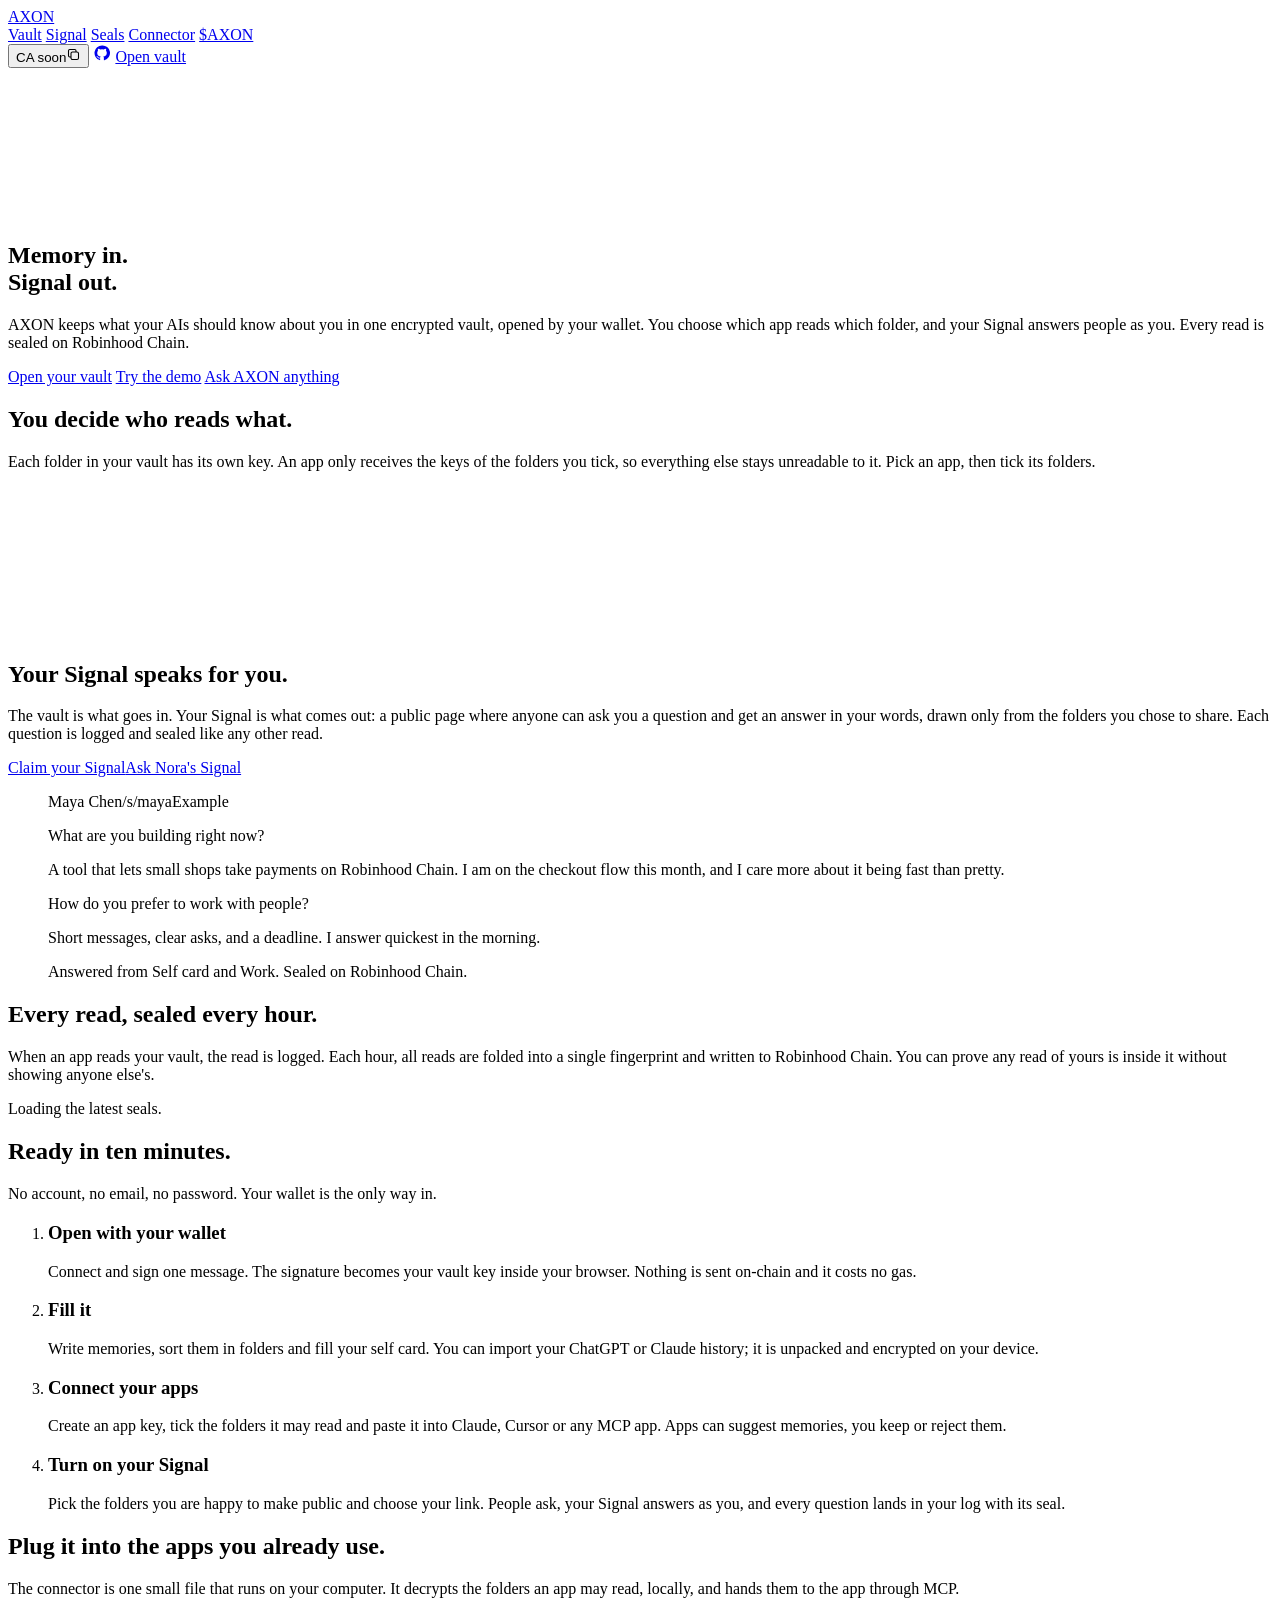
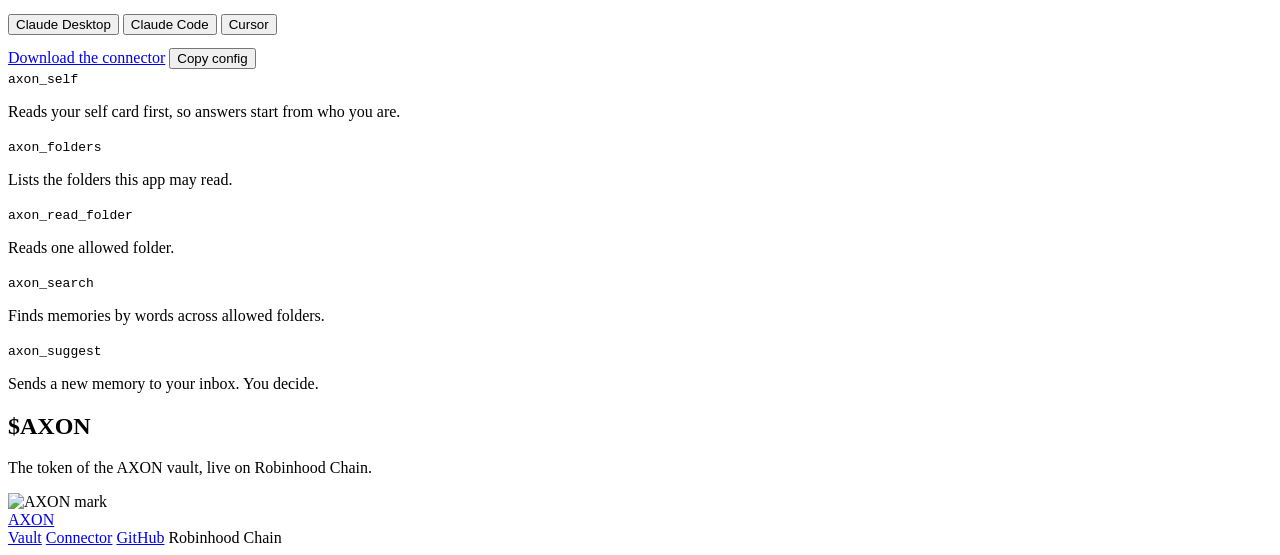
==== public/index.html @ 9735e528 "Site: $AXON contract address, launch copy fixes" ====
<!doctype html>
<html lang="en">
<head>
<meta charset="utf-8">
<meta name="viewport" content="width=device-width, initial-scale=1">
<title>AXON | Memory in, signal out</title>
<meta name="description" content="AXON is an encrypted vault for what your AIs should know about you, and a Signal that answers people as you. Your wallet holds the key. Every read is sealed on Robinhood Chain.">
<meta property="og:title" content="AXON | Memory in, signal out">
<meta property="og:description" content="One encrypted memory for every AI you use, and a Signal that answers as you. Sealed on Robinhood Chain.">
<meta property="og:image" content="/pp.png">
<meta name="twitter:card" content="summary">
<link rel="icon" href="/favicon.png">
<link rel="preconnect" href="https://fonts.googleapis.com"><link rel="preconnect" href="https://fonts.gstatic.com" crossorigin>
<link href="https://fonts.googleapis.com/css2?family=Cormorant+Garamond:wght@300;400;500&family=Hanken+Grotesk:wght@400;500;600&family=JetBrains+Mono&display=swap" rel="stylesheet">
<link rel="stylesheet" href="/style.css">
</head>
<body>
<header class="top">
  <a class="brand" href="/"><img src="/pp.png" alt=""><span>AXON</span></a>
  <nav>
    <a href="#wiring">Vault</a>
    <a href="#signal">Signal</a>
    <a href="#seals">Seals</a>
    <a href="#connector">Connector</a>
    <a href="#token">$AXON</a>
  </nav>
  <div class="top-right">
    <button class="ca-chip" id="ca-top" type="button" title="Copy contract address"><span id="ca-top-text">CA soon</span><svg viewBox="0 0 24 24" width="15" height="15" aria-hidden="true"><rect x="8" y="8" width="12" height="12" rx="2.5" fill="none" stroke="currentColor" stroke-width="1.7"/><path d="M16 8V6a2 2 0 0 0-2-2H6a2 2 0 0 0-2 2v8a2 2 0 0 0 2 2h2" fill="none" stroke="currentColor" stroke-width="1.7"/></svg></button>
    <a class="ico" id="x-top" href="#" target="_blank" rel="noopener" aria-label="AXON on X" hidden><svg viewBox="0 0 24 24" width="17" height="17" aria-hidden="true"><path fill="currentColor" d="M17.75 3h3.07l-6.7 7.66L22 21h-6.17l-4.83-6.32L5.47 21H2.4l7.17-8.2L2 3h6.33l4.37 5.78L17.75 3Zm-1.08 16.2h1.7L7.4 4.73H5.58L16.67 19.2Z"/></svg></a>
    <a class="ico" href="https://github.com/AxonSignal/Axon" target="_blank" rel="noopener" aria-label="AXON on GitHub"><svg viewBox="0 0 24 24" width="18" height="18" aria-hidden="true"><path fill="currentColor" d="M12 2a10 10 0 0 0-3.16 19.49c.5.09.68-.22.68-.48v-1.7c-2.78.6-3.37-1.18-3.37-1.18-.45-1.16-1.11-1.47-1.11-1.47-.91-.62.07-.6.07-.6 1 .07 1.53 1.03 1.53 1.03.9 1.52 2.34 1.08 2.91.83.09-.65.35-1.08.63-1.33-2.22-.25-4.55-1.11-4.55-4.94 0-1.09.39-1.98 1.03-2.68-.1-.25-.45-1.27.1-2.65 0 0 .84-.27 2.75 1.02a9.6 9.6 0 0 1 5 0c1.91-1.29 2.75-1.02 2.75-1.02.55 1.38.2 2.4.1 2.65.64.7 1.03 1.59 1.03 2.68 0 3.84-2.34 4.68-4.57 4.93.36.31.68.92.68 1.85v2.75c0 .27.18.58.69.48A10 10 0 0 0 12 2Z"/></svg></a>
    <a class="btn small" href="/app">Open vault</a>
  </div>
</header>

<section class="hero">
  <canvas id="mark" aria-hidden="true"></canvas>
  <div class="hero-copy">
    <h1>Memory in.<br>Signal out.</h1>
    <p>AXON keeps what your AIs should know about you in one encrypted vault, opened by your wallet. You choose which app reads which folder, and your Signal answers people as you. Every read is sealed on Robinhood Chain.</p>
    <div class="actions">
      <a class="btn" href="/app">Open your vault</a>
      <a class="btn ghost" href="/app?demo=1">Try the demo</a>
      <a class="link" href="/s/axon">Ask AXON anything</a>
    </div>
    <div class="live" id="live" hidden><i></i><span><b id="st-v">0</b> vaults, <b id="st-m">0</b> memories, <b id="st-r">0</b> reads sealed</span></div>
  </div>
</section>

<main>
  <div class="spine" aria-hidden="true"><div class="spine-pulse" id="pulse"></div></div>

  <section class="sec" id="wiring">
    <h2>You decide who reads what.</h2>
    <p class="lede">Each folder in your vault has its own key. An app only receives the keys of the folders you tick, so everything else stays unreadable to it. Pick an app, then tick its folders.</p>
    <div class="board" id="board">
      <svg id="wires" aria-hidden="true"></svg>
      <div class="col folders" id="folders"></div>
      <div class="col apps" id="apps"></div>
    </div>
    <p class="board-note" id="note"></p>
  </section>

  <section class="sec" id="signal">
    <div class="signal-split">
      <div>
        <h2>Your Signal speaks for you.</h2>
        <p class="lede">The vault is what goes in. Your Signal is what comes out: a public page where anyone can ask you a question and get an answer in your words, drawn only from the folders you chose to share. Each question is logged and sealed like any other read.</p>
        <div class="actions-row"><a class="btn" href="/app">Claim your Signal</a><a class="btn ghost" href="/s/nora">Ask Nora's Signal</a></div>
      </div>
      <figure class="signal-demo" aria-label="Example of a Signal page">
        <figcaption><span class="sd-name">Maya Chen</span><span class="sd-handle">/s/maya</span><span class="sd-tag">Example</span></figcaption>
        <p class="sd-q">What are you building right now?</p>
        <p class="sd-a">A tool that lets small shops take payments on Robinhood Chain. I am on the checkout flow this month, and I care more about it being fast than pretty.</p>
        <p class="sd-q">How do you prefer to work with people?</p>
        <p class="sd-a">Short messages, clear asks, and a deadline. I answer quickest in the morning.</p>
        <p class="sd-foot">Answered from Self card and Work. Sealed on Robinhood Chain.</p>
      </figure>
    </div>
  </section>

  <section class="sec" id="seals">
    <h2>Every read, sealed every hour.</h2>
    <p class="lede">When an app reads your vault, the read is logged. Each hour, all reads are folded into a single fingerprint and written to Robinhood Chain. You can prove any read of yours is inside it without showing anyone else's.</p>
    <div class="seals" id="seal-list"><div class="seals-empty">Loading the latest seals.</div></div>
    <p class="contract-line" id="contract-line"></p>
  </section>

  <section class="sec" id="start">
    <h2>Ready in ten minutes.</h2>
    <p class="lede">No account, no email, no password. Your wallet is the only way in.</p>
    <ol class="steps">
      <li><h3>Open with your wallet</h3><p>Connect and sign one message. The signature becomes your vault key inside your browser. Nothing is sent on-chain and it costs no gas.</p></li>
      <li><h3>Fill it</h3><p>Write memories, sort them in folders and fill your self card. You can import your ChatGPT or Claude history; it is unpacked and encrypted on your device.</p></li>
      <li><h3>Connect your apps</h3><p>Create an app key, tick the folders it may read and paste it into Claude, Cursor or any MCP app. Apps can suggest memories, you keep or reject them.</p></li>
      <li><h3>Turn on your Signal</h3><p>Pick the folders you are happy to make public and choose your link. People ask, your Signal answers as you, and every question lands in your log with its seal.</p></li>
    </ol>
  </section>

  <section class="sec" id="connector">
    <h2>Plug it into the apps you already use.</h2>
    <p class="lede">The connector is one small file that runs on your computer. It decrypts the folders an app may read, locally, and hands them to the app through MCP.</p>
    <div class="tabs" role="tablist" id="tabs">
      <button class="tab" role="tab" aria-selected="true" data-t="desktop">Claude Desktop</button>
      <button class="tab" role="tab" aria-selected="false" data-t="code">Claude Code</button>
      <button class="tab" role="tab" aria-selected="false" data-t="cursor">Cursor</button>
    </div>
    <pre class="code" id="snippet"></pre>
    <div class="code-actions">
      <a class="btn ghost small" href="/axon-connector.mjs" download>Download the connector</a>
      <button class="btn ghost small" id="copy-snippet">Copy config</button>
    </div>
    <div class="tools-list">
      <div><code>axon_self</code><p>Reads your self card first, so answers start from who you are.</p></div>
      <div><code>axon_folders</code><p>Lists the folders this app may read.</p></div>
      <div><code>axon_read_folder</code><p>Reads one allowed folder.</p></div>
      <div><code>axon_search</code><p>Finds memories by words across allowed folders.</p></div>
      <div><code>axon_suggest</code><p>Sends a new memory to your inbox. You decide.</p></div>
    </div>
  </section>

  <section class="sec" id="token">
    <div class="token">
      <div>
        <h2>$AXON</h2>
        <p class="lede">The token of the AXON vault, live on Robinhood Chain.</p>
        <div class="ca" id="ca-box"></div>
        <div class="code-actions" id="token-links"></div>
      </div>
      <img src="/pp.png" alt="AXON mark">
    </div>
  </section>
</main>

<footer>
  <a class="brand" href="/"><img src="/pp.png" alt=""><span>AXON</span></a>
  <div class="fine">
    <a href="/app">Vault</a>
    <a href="/axon-connector.mjs" download>Connector</a>
    <a href="https://github.com/AxonSignal/Axon" target="_blank" rel="noopener">GitHub</a>
    <a id="x-link" href="#" hidden>X</a>
    <span>Robinhood Chain</span>
  </div>
</footer>
<div class="toast" id="toast"></div>

<script src="/config.js"></script>
<script src="/core.js"></script>
<script src="/fibers.js"></script>
<script>
(() => {
  const cfg = AX.cfg, $ = (s) => document.querySelector(s);
  const toast = (t) => { const el = $('#toast'); el.textContent = t; el.classList.add('show'); clearTimeout(el._t); el._t = setTimeout(() => el.classList.remove('show'), 1800); };
  const copy = async (t, msg) => { try { await navigator.clipboard.writeText(t); toast(msg); } catch { toast('Copy failed, select the text instead.'); } };

  const wide = () => innerWidth > 860;
  AxonMark($('#mark'), { cx: wide() ? 0.7 : 0.5, cy: wide() ? 0.5 : 0.3, fill: wide() ? 0.96 : 0.6, maxW: 1 });

  // live numbers
  AX.api('/api/stats').then((s) => {
    const n = (v, one, many) => `<b>${v.toLocaleString('en-US')}</b> ${v === 1 ? one : many}`;
    $('#live span').innerHTML = `${n(s.vaults, 'vault', 'vaults')}, ${s.signals ? n(s.signals, 'Signal live', 'Signals live') + ', ' : ''}${n(s.sealed, 'read sealed', 'reads sealed')} on-chain`;
    $('#live').hidden = false;
  }).catch(() => {});

  // spine pulse follows the reader
  const main = document.querySelector('main'), pulse = $('#pulse');
  const nodes = [...document.querySelectorAll('.sec h2')].map((h) => { const n = document.createElement('div'); n.className = 'node'; main.appendChild(n); return { h, n }; });
  function placeNodes() { const mt = main.getBoundingClientRect().top + scrollY; nodes.forEach(({ h, n }) => { n.style.top = (h.getBoundingClientRect().top + scrollY - mt + h.offsetHeight * 0.45) + 'px'; }); }
  function onScroll() {
    const mt = main.getBoundingClientRect().top + scrollY;
    const y = Math.max(0, Math.min(main.offsetHeight, scrollY + innerHeight * 0.5 - mt));
    pulse.style.top = y + 'px';
    nodes.forEach(({ n }) => n.classList.toggle('lit', parseFloat(n.style.top) <= y));
  }
  placeNodes(); onScroll();
  addEventListener('scroll', onScroll, { passive: true });
  addEventListener('resize', () => { placeNodes(); onScroll(); wire(); });
  document.fonts && document.fonts.ready.then(() => { placeNodes(); onScroll(); wire(); });

  // wiring demo (example data)
  const FOLDERS = [['self', 'Self card', 'who you are'], ['work', 'Work', '42 memories'], ['proj', 'Projects', '18 memories'], ['voice', 'Writing voice', '9 memories'], ['travel', 'Travel', '23 memories']];
  const APPS = [['claude', 'Claude'], ['chatgpt', 'ChatGPT'], ['cursor', 'Cursor'], ['cc', 'Claude Code']];
  const grants = { claude: new Set(['self', 'work', 'voice']), chatgpt: new Set(['self', 'travel']), cursor: new Set(['proj']), cc: new Set(['self', 'proj']) };
  let sel = 'claude';
  const fEl = $('#folders'), aEl = $('#apps');
  fEl.innerHTML = FOLDERS.map(([id, n, s]) => `<button class="chip" data-f="${id}"><span>${n}<br><small>${s}</small></span><span class="tick"></span></button>`).join('');
  aEl.innerHTML = APPS.map(([id, n]) => `<button class="chip" data-a="${id}"><span>${n}</span></button>`).join('');
  fEl.addEventListener('click', (e) => { const b = e.target.closest('[data-f]'); if (!b) return; const g = grants[sel]; g.has(b.dataset.f) ? g.delete(b.dataset.f) : g.add(b.dataset.f); render(); });
  aEl.addEventListener('click', (e) => { const b = e.target.closest('[data-a]'); if (!b) return; sel = b.dataset.a; render(); });
  function render() {
    fEl.querySelectorAll('[data-f]').forEach((b) => b.classList.toggle('on', grants[sel].has(b.dataset.f)));
    aEl.querySelectorAll('[data-a]').forEach((b) => { b.classList.toggle('sel', b.dataset.a === sel); b.setAttribute('aria-pressed', b.dataset.a === sel); });
    const name = APPS.find((a) => a[0] === sel)[1];
    const list = FOLDERS.filter((f) => grants[sel].has(f[0])).map((f) => f[1]);
    $('#note').innerHTML = list.length
      ? `<b>${name}</b> holds the keys to ${list.join(', ')}. The other folders stay sealed to it, even on our server.`
      : `<b>${name}</b> holds no keys. It cannot read anything in your vault.`;
    wire();
  }
  function wire() {
    const svg = $('#wires'), box = $('#board').getBoundingClientRect();
    if (getComputedStyle(svg).display === 'none') return;
    let out = '';
    for (const [aid] of APPS) for (const fid of grants[aid]) {
      const f = fEl.querySelector(`[data-f="${fid}"]`).getBoundingClientRect(), a = aEl.querySelector(`[data-a="${aid}"]`).getBoundingClientRect();
      const x1 = f.right - box.left, y1 = f.top + f.height / 2 - box.top, x2 = a.left - box.left, y2 = a.top + a.height / 2 - box.top;
      const on = aid === sel, strands = on ? 9 : 4;
      for (let i = 0; i < strands; i++) {
        const o = (i - (strands - 1) / 2) * (on ? 1.6 : 1.2), mx = (x1 + x2) / 2;
        out += `<path d="M${x1},${y1 + o * 0.6} C${mx + o * 6},${y1 + o * 2} ${mx - o * 6},${y2 - o * 2} ${x2},${y2 + o * 0.4}" fill="none" stroke="${on ? 'rgba(156,207,255,' + (0.25 + 0.05 * (i % 3)) + ')' : 'rgba(236,228,212,0.07)'}" stroke-width="${on ? 0.8 : 0.6}"/>`;
      }
    }
    svg.innerHTML = out;
  }
  render();

  // seals
  const fmtHour = (h) => { const d = new Date(h * 3600000); return d.toLocaleString('en-US', { month: 'short', day: 'numeric', hour: '2-digit', minute: '2-digit', hour12: false, timeZone: 'UTC' }) + ' UTC'; };
  AX.api('/api/seals').then(({ seals, contract }) => {
    const c = contract || cfg.SEAL_CONTRACT;
    const el = $('#seal-list');
    if (!seals.length) { el.innerHTML = '<div class="seals-empty">The first seal lands an hour after the first read.</div>'; }
    else el.innerHTML = seals.map((s) => `<div class="seal-row"><span class="h">${fmtHour(s.hour)}</span><span class="r">${s.reads} ${s.reads === 1 ? 'read' : 'reads'}</span><code>${AX.short('0x' + s.root, 10, 8)}</code>${s.tx ? `<a href="${cfg.EXPLORER}/tx/${s.tx}" target="_blank" rel="noopener">On-chain</a>` : '<span class="pending">Writing on-chain</span>'}</div>`).join('');
    if (c) $('#contract-line').innerHTML = `Seal contract <a class="link" href="${cfg.EXPLORER}/address/${c}" target="_blank" rel="noopener">${AX.short(c, 8, 6)}</a> on ${cfg.CHAIN_NAME}.`;
  }).catch(() => { $('#seal-list').innerHTML = '<div class="seals-empty">Seals are unavailable right now. Refresh in a minute.</div>'; });

  // connector snippets
  const origin = location.origin;
  const SNIP = {
    desktop: `{
  "mcpServers": {
    "axon": {
      "command": "node",
      "args": ["C:\\\\path\\\\to\\\\axon-connector.mjs"],
      "env": {
        "AXON_KEY": "axon_your_app_key",
        "AXON_URL": "${origin}"
      }
    }
  }
}`,
    code: `claude mcp add axon -e AXON_KEY=axon_your_app_key -e AXON_URL=${origin} -- node /path/to/axon-connector.mjs`,
    cursor: `// ~/.cursor/mcp.json
{
  "mcpServers": {
    "axon": {
      "command": "node",
      "args": ["/path/to/axon-connector.mjs"],
      "env": { "AXON_KEY": "axon_your_app_key", "AXON_URL": "${origin}" }
    }
  }
}`,
  };
  let tab = 'desktop';
  const showTab = () => { $('#snippet').textContent = SNIP[tab]; document.querySelectorAll('.tab').forEach((t) => t.setAttribute('aria-selected', t.dataset.t === tab)); };
  $('#tabs').addEventListener('click', (e) => { const t = e.target.closest('[data-t]'); if (t) { tab = t.dataset.t; showTab(); } });
  $('#copy-snippet').addEventListener('click', () => copy(SNIP[tab], 'Config copied'));
  showTab();

  // token
  const caBox = $('#ca-box'), links = $('#token-links');
  if (cfg.CA) {
    caBox.innerHTML = `<code id="ca">${cfg.CA}</code><button class="btn ghost small" id="copy-ca">Copy</button>`;
    $('#copy-ca').addEventListener('click', () => copy(cfg.CA, 'Contract address copied'));
    links.innerHTML = (cfg.PONS_URL ? `<a class="btn" href="${cfg.PONS_URL}" target="_blank" rel="noopener">Buy on Pons</a>` : '') +
      `<a class="btn ghost" href="${cfg.EXPLORER}/token/${cfg.CA}" target="_blank" rel="noopener">View on explorer</a>`;
  } else {
    caBox.innerHTML = '<span class="soon">The contract address appears here at launch.</span>';
  }
  if (cfg.X_URL) { const x = $('#x-link'); x.href = cfg.X_URL; x.hidden = false; x.target = '_blank'; x.rel = 'noopener'; const xt = $('#x-top'); xt.href = cfg.X_URL; xt.hidden = false; }
  const caTop = $('#ca-top');
  if (cfg.CA) { $('#ca-top-text').textContent = 'CA ' + AX.short(cfg.CA, 6, 4); caTop.onclick = () => copy(cfg.CA, 'Contract address copied'); }
  else { caTop.classList.add('soon'); caTop.onclick = () => toast('The contract address appears here at launch.'); }
})();
</script>
</body>
</html>
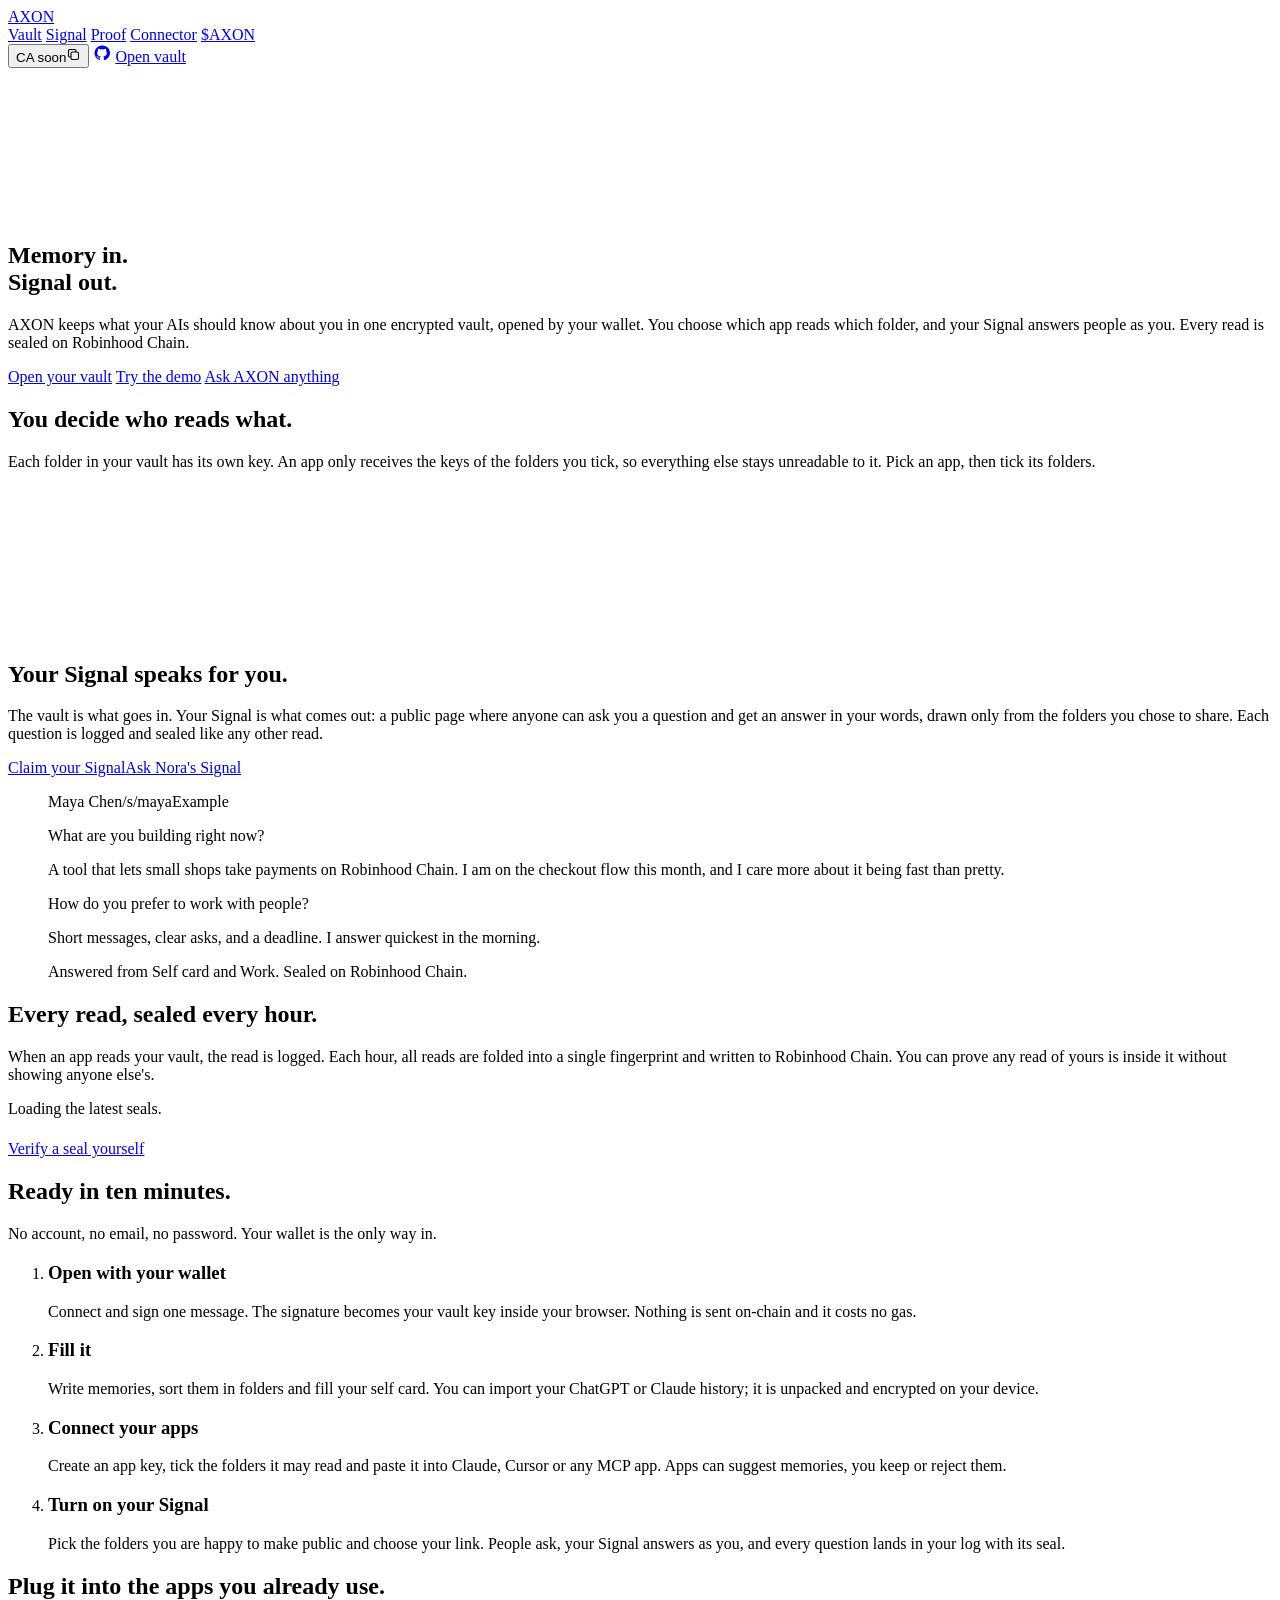
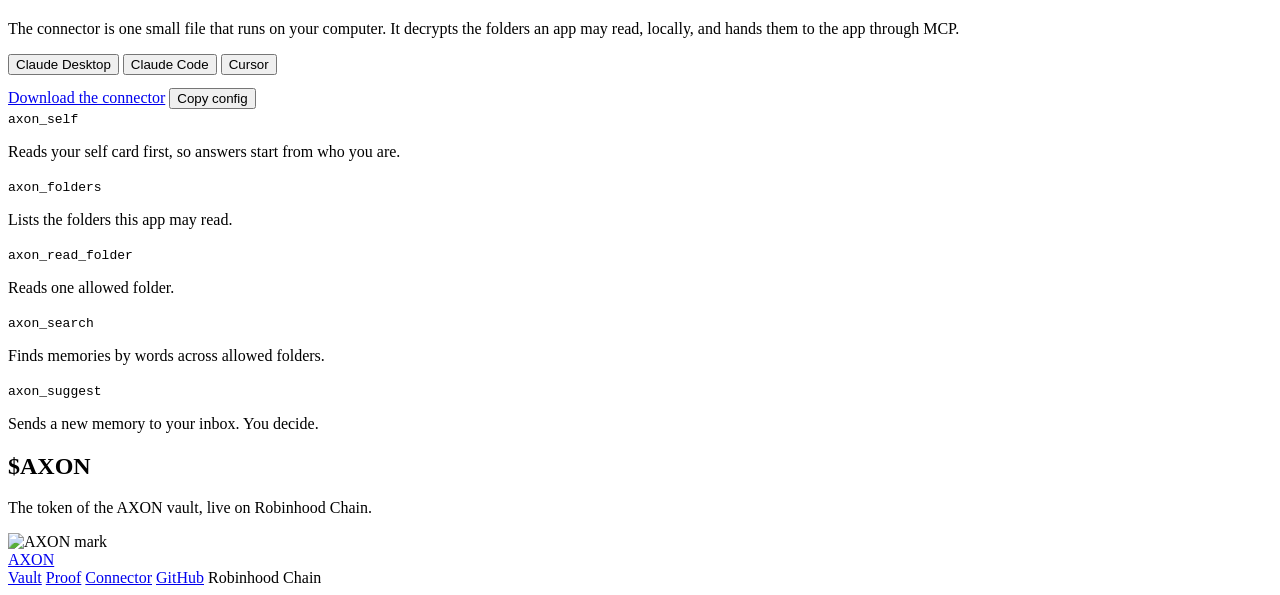
==== commit c33f8ea5: "V2: Proof Explorer page (/proof)" ====
--- a/public/index.html
+++ b/public/index.html
@@ -20,7 +20,7 @@
   <nav>
     <a href="#wiring">Vault</a>
     <a href="#signal">Signal</a>
-    <a href="#seals">Seals</a>
+    <a href="/proof">Proof</a>
     <a href="#connector">Connector</a>
     <a href="#token">$AXON</a>
   </nav>
@@ -83,6 +83,7 @@
     <p class="lede">When an app reads your vault, the read is logged. Each hour, all reads are folded into a single fingerprint and written to Robinhood Chain. You can prove any read of yours is inside it without showing anyone else's.</p>
     <div class="seals" id="seal-list"><div class="seals-empty">Loading the latest seals.</div></div>
     <p class="contract-line" id="contract-line"></p>
+    <p style="margin-top:22px"><a class="btn ghost" href="/proof">Verify a seal yourself</a></p>
   </section>
 
   <section class="sec" id="start">
@@ -135,6 +136,7 @@
   <a class="brand" href="/"><img src="/pp.png" alt=""><span>AXON</span></a>
   <div class="fine">
     <a href="/app">Vault</a>
+    <a href="/proof">Proof</a>
     <a href="/axon-connector.mjs" download>Connector</a>
     <a href="https://github.com/AxonSignal/Axon" target="_blank" rel="noopener">GitHub</a>
     <a id="x-link" href="#" hidden>X</a>
